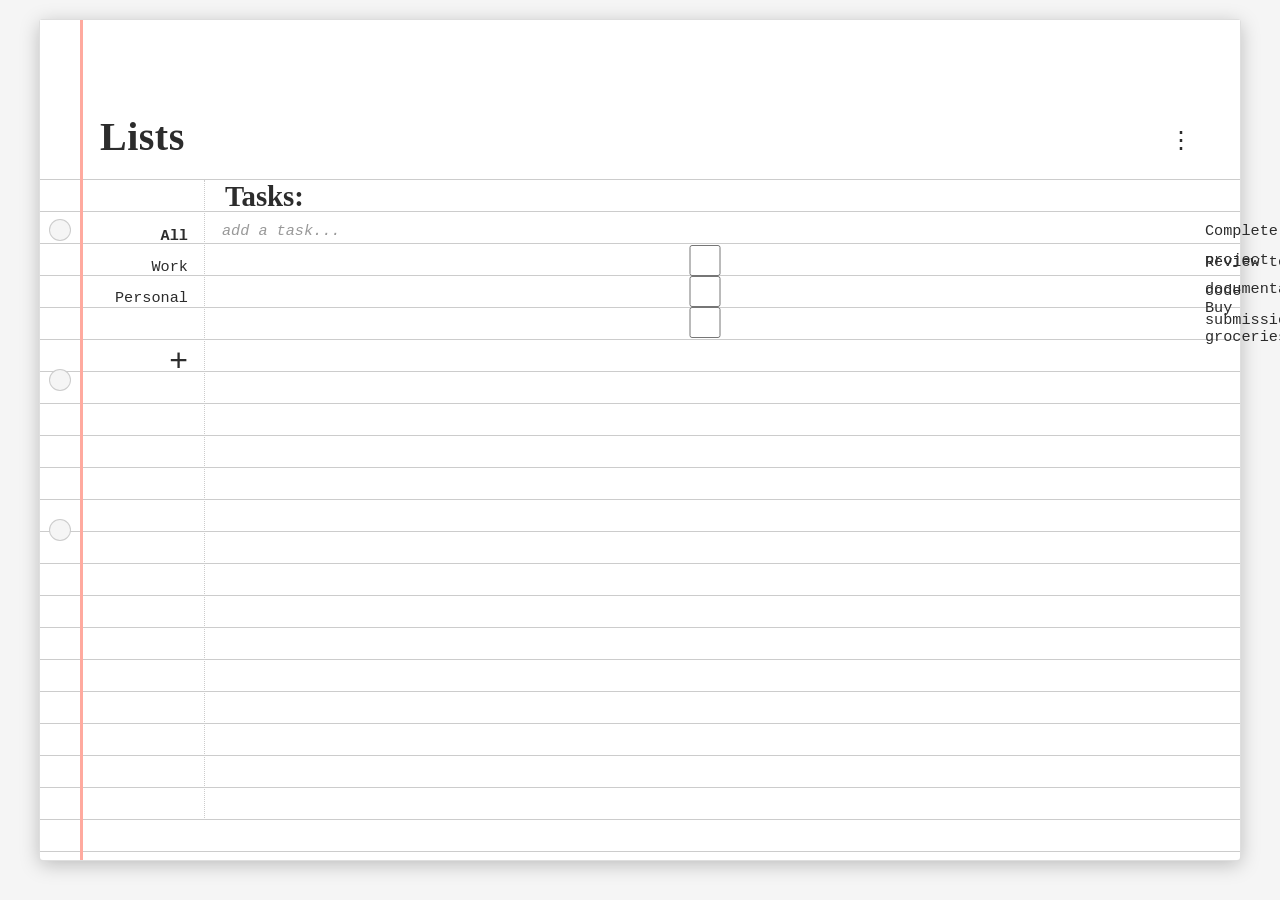
==== lists.html @ a1cadc85 "Add RDM Replacement task management application - Created home page with timer and task display func" ====
<!DOCTYPE html>
<html lang="en">
<head>
    <meta charset="UTF-8">
    <meta name="viewport" content="width=device-width, initial-scale=1.0">
    <title>RDM Replacement - Lists</title>
    <link rel="stylesheet" href="styles.css">
</head>
<body>
    <div class="notebook-page">
        <!-- Header Section -->
        <header class="header-section">
            <h1>Lists</h1>
            <nav class="header-nav">
                <div class="menu-bubble">
                    <div class="menu-icon">⋮</div>
                    <div class="menu-dropdown">
                        <a href="index.html" class="menu-item">Home</a>
                        <a href="lists.html" class="menu-item">Lists</a>
                        <a href="thisweek.html" class="menu-item">This Week</a>
                    </div>
                </div>
            </nav>
        </header>

        <!-- Main Content Area -->
        <div class="lists-container-main">
            <!-- Left Column: Lists Navigation -->
            <div class="lists-sidebar-simple">
                <div id="lists-nav" class="lists-nav">
                    <!-- Lists will be dynamically added here -->
                </div>
                <button id="add-list-btn" class="add-list-btn">+</button>
            </div>

            <!-- Right Column: Tasks Display -->
            <div class="tasks-display">
                <div class="tasks-header">
                    <h2 id="current-list-title">Tasks:</h2>
                    <div>
                        <input id="task-input"
                        type="text"
                        id="new-task-input"
                        placeholder="add a task..."
                        maxlength="200">   
                        <div id="tasks-list" class="tasks-list-simple"></div>
                     <!-- Tasks will be dynamically added here -->
                        </div>
                    </div>
                </div>
                

            </div>
        </div>
    </div>

    <script src="lists.js"></script>
</body>
</html>
---- styles.css ----
* {
    margin: 0;
    padding: 0;
    box-sizing: border-box;
}

body {
    font-family: 'Courier New', Courier, monospace;
    background-color: #f5f5f5;
    padding: 20px;
    min-height: 100vh;
}

button {    
    border: none;
    background-color: transparent;
}

/* Notebook Page Container */
.notebook-page {
    max-width: 1200px;
    margin: 0 auto;
    background-color: #fff;
    background-image:
        repeating-linear-gradient(
            transparent,
            transparent 31px,
            #ccc 31px,
            #ccc 32px
        );
    box-shadow:
        0 0 0 1px #dedede,
        0 4px 20px rgba(0, 0, 0, 0.25),
        inset 0 1px 0 rgba(255, 255, 255, 0.8);
    min-height: 800px;
    position: relative;
    padding: 0;
    border-radius: 3px;
}

/* Red margin line */
.notebook-page::before {
    content: '';
    position: absolute;
    left: 40px;
    top: 0;
    bottom: 0;
    width: 2px;
    background-color: #ffaa9f;
    box-shadow: 1px 0 0 #ffaa9f;
}

/* Hole punches effect */
.notebook-page::after {
    content: '';
    position: absolute;
    left: 10px;
    top: 50px;
    width: 20px;
    height: 20px;
    border-radius: 50%;
    background: radial-gradient(circle, #f5f5f5 0%, #ddd 70%, #ccc 100%);
    box-shadow:
        0 150px 0 0 #f5f5f5,
        0 150px 0 1px #ccc,
        0 300px 0 0 #f5f5f5,
        0 300px 0 1px #ccc,
        0 450px 0 0 #f5f5f5,
        0 450px 0 1px #ccc;
}

/* Header Section - White area at top */
.header-section {
    background-color: #fff;
    padding: 30px 40px 0px 60px;
    height: 140px;
    display: flex;
    justify-content: space-between;
    align-items: flex-end;
    position: relative;
    z-index: 2;
}

/* Red vertical lines for header */
.header-section::before {
    content: '';
    position: absolute;
    left: 40px;
    top: 0;
    bottom: 0;
    width: 2px;
    background-color: #ffaa9f;
    box-shadow: 1px 0 0 #ffaa9f;
    z-index: -1;
}

.header-section h1 {
    font-size: 2.5em;
    color: #2c2c2c;
    font-weight: 600;
    letter-spacing: 0.5px;
    font-family: 'Georgia', 'Times New Roman', serif;
    margin-bottom: 0;
}

.header-nav {
    margin-left: auto;
}

/* Menu Bubble */
.menu-bubble {
    position: relative;
    display: inline-block;
}

.menu-icon {
    width: 40px;
    height: 40px;
    border-radius: 50%;
    background-color: #fff;
    display: flex;
    align-items: center;
    justify-content: center;
    font-size: 1.5em;
    color: #2c2c2c;
    cursor: pointer;
    transition: all 0.2s ease;
    font-family: Arial, sans-serif;
    letter-spacing: -2px;
}

.menu-icon:hover {
    background-color: #f0f0f0;
    box-shadow: 0 2px 5px rgba(0, 0, 0, 0.15);
}

/* Dropdown Menu */
.menu-dropdown {
    position: absolute;
    top: 50px;
    right: 0;
    background-color: #fff;
    border: 1px solid #dedede;
    border-radius: 3px;
    box-shadow: 0 2px 8px rgba(0, 0, 0, 0.15);
    min-width: 150px;
    opacity: 0;
    visibility: hidden;
    transform: translateY(-10px);
    transition: all 0.2s ease;
    z-index: 100;
}

.menu-bubble:hover .menu-dropdown {
    opacity: 1;
    visibility: visible;
    transform: translateY(0);
}

.menu-item {
    display: block;
    padding: 12px 20px;
    color: #2c2c2c;
    text-decoration: none;
    font-family: 'Courier New', Courier, monospace;
    font-size: 0.95em;
    transition: all 0.2s ease;
    border-bottom: 1px dotted #ccc;
}

.menu-item:last-child {
    border-bottom: none;
}

.menu-item:hover {
    background-color: #f0f0f0;
}

/* Main Content Area */
.main-content {
    display: flex;
    flex-direction: row;
    padding: 36px 31px 40px 60px;
    margin-top: 19px;
    width: 100%;
}

.home-task-list {
    width: 100%;
    margin-bottom: 20px;
}

.right-sectionH {
    display: flex;
    flex-direction: column;
    justify-content: space-evenly;
    align-items: center;
    max-width:200px;
    gap: 30px;
    padding-right: 5px;
    padding-top: 60px;
}

/* Left Section: Text Display */
.text-display-section {
    display: flex;
    flex-direction: column;
    align-items: left;
    justify-content: flex-start;
    width: 100%;
    border-radius: 3px;
    border: #2c2c2c, solid 2px;
    padding: 7px 7px;
}

.text-display-box {
    background-color: transparent;
    border-radius: 3px;
    padding: 0px 0px;
    width: 100%;
    max-width: 500px;
    display: flex;
    flex-direction: column-reverse;
    align-items: flex-start;
    transition: all 0.2s ease;
}

.text-display-box p {
    font-size: 1.3em;
    color: #2c2c2c;
    text-align: center;
    line-height: 31px;
    word-wrap: break-word;
    font-family: 'Courier New', Courier, monospace;
    flex: 1;
    display: flex;
    align-items: center;
    justify-content: flex-start;
    width: 100%;
}

/* Text display controls */
.text-display-controls {
    display: flex;
    gap: 10px;
    justify-content: flex-start;
    width: 100%;
    flex-wrap: wrap;
}

.list-selector {
    position: relative;
    display: inline-block;
}

.list-select-btn {
    padding: 5px 20px;
    font-size: 0.9em;
    font-family: 'Courier New', Courier, monospace;
    border-radius: 3px;
    cursor: pointer;
    transition: all 0.2s ease;
    font-weight: 600;
    color: #2c2c2c;
    border: none;
    background-color: transparent;
}

.list-select-btn:hover {
    background-color:none;
}

.list-dropdown {
    position: absolute;
    bottom: 100%;
    right: 0;
    margin-bottom: 5px;
    background-color: #fff;
    border: 1px solid #dedede;
    border-radius: 3px;
    box-shadow: 0 2px 8px rgba(0, 0, 0, 0.15);
    min-width: 200px;
    max-height: 300px;
    overflow-y: auto;
    display: none;
    z-index: 100;
}

.list-dropdown.active {
    display: block;
}

.list-dropdown-item {
    padding: 12px 20px;
    cursor: pointer;
    font-family: 'Courier New', Courier, monospace;
    font-size: 0.95em;
    color: #2c2c2c;
    border-bottom: 1px dotted #ccc;
    transition: background-color 0.2s ease;
}

.list-dropdown-item:last-child {
    border-bottom: none;
}

.list-dropdown-item:hover {
    background-color: #f0f0f0;
}

.list-dropdown-item.selected {
    background-color: #e8f5e9;
    font-weight: bold;
}

.btn-random-task {
    padding: 10px 5px;
    font-size: 0.9em;
    font-family: 'Courier New', Courier, monospace;
    border-radius: 25px;
    cursor: pointer;
    transition: all 0.2s ease;
    font-weight: 600;
    border: none;
    background-color: transparent
}

.btn-random-task:hover {
    background-color: #97bbf5;
    box-shadow: 0 2px 5px rgba(0, 0, 0, 0.15);
}

.btn-random-task:active {
    box-shadow: inset 0 2px 4px rgba(0, 0, 0, 0.15);
}

/* Right Section: Timer */
.timer-section {
    display: flex;
    flex-direction: column;
    align-items: flex-end;
    width: fit-content;
    border: solid 2px #2c2c2c;
    border-radius: 3px;
    padding: 7px 7px;
}

.timer-display {
    border-radius: 3px;
    padding: 5px px;
}

.timer-input {
    font-size: 40px;
    font-family: 'Courier New', monospace;
    font-weight: bold;
    color: #2c2c2c;
    letter-spacing: 3px;
    background: transparent;
    text-align: center;
    border: none;
    padding: 5px 5px;
    transition: all 0.2s ease;
    line-height: 31px;
    width: 200px;
}

.timer-input:hover {
    background-color: #97bbf5;
}

.timer-input:focus {
    background-color: #97bbf5;
    border-radius: 3px;
}

/* Timer Controls */
.timer-controls {
    display: flex;
    flex-wrap: wrap;
    justify-content: center;
    gap: 10px;

}

#timer-btn {
    width: 30px;
}

.btn {
    padding: 3px 3px;
    font-family: 'Courier New', Courier, monospace;
    border-radius: 3px;
    cursor: pointer;
    transition: all 0.2s ease;
    font-weight: 600;
    border: none;
    background-color: transparent;
}

#timer-btn:hover {
    box-shadow: 0 2px 5px rgba(0, 0, 0, 0.15);
    background-color: #97bbf5;
}

.btn:active {
    box-shadow: inset 0 2px 4px rgba(0, 0, 0, 0.15);
    background-color: #97bbf5;
}

.btn:disabled {
    opacity: 0.5;
    cursor: not-allowed;
}

.timer-btn {
    font-size: 8px;
}

.btn-start:hover:not(:disabled) {
    box-shadow: 0 2px 5px rgba(0, 0, 0, 0.15);
}

.btn-stop:hover:not(:disabled) {
    box-shadow: 0 2px 5px rgba(0, 0, 0, 0.15);
}

.btn-reset:hover {
    box-shadow: 0 2px 5px rgba(0, 0, 0, 0.15);
}


/* ===== LISTS PAGE STYLES ===== */

/* Main Container */
.lists-container-main {
    padding: 20px 40px 40px 60px;
    min-height: calc(100vh - 200px);
    display: flex;
    flex-direction: row;
    gap: 0;
}

/* Left Sidebar - Lists Navigation */
.lists-sidebar-simple {
    flex: 0 0 1 0;
    min-height: max-content;
    display: flex;
    flex-direction: column;
    align-items: flex-end;
    padding-top: 39px;
    padding-right: 1px;
    border-right: 1px dotted #ccc;
}

.lists-nav {
    width: 100%;
    display: flex;
    flex-direction: column;
    align-items: flex-end;
    margin-bottom: 20px;
}

.list-nav-item {
    background-color: transparent;
    height: 31px;
    border: none;
    padding: 8px 15px;
    cursor: pointer;
    transition: all 0.2s ease;
    font-size: 0.95em;
    color: #2c2c2c;
    font-family: 'Courier New', Courier, monospace;
    text-align: right;
    width: auto;
    border-bottom: 1px dotted transparent;
    padding: 2px 2px 0px none;
}

.list-nav-item:hover {
    background-color: #f0f0f0;
}

.list-nav-item.active {
    background-color: transparent;
    font-weight: 700;
    padding: 2px 10px 0px none;
    height: 31px;
}

.add-list-btn {
    background: none;
    border: none;
    font-size: 2em;
    color: #2c2c2c;
    cursor: pointer;
    padding: 10px 15px;
    transition: all 0.2s ease;
    align-self: flex-end;
}

.add-list-btn:hover {
    color: #4CAF50;
    transform: scale(1.1);
}

/* Right Side - Tasks Display */
.tasks-display {
    flex: 1;
    padding-left: 5px;
    display: flex;
    flex-direction: column;
}

.tasks-header {
    margin-bottom: 30px;
}

.tasks-header h2 {
    font-size: 1.8em;
    color: #2c2c2c;
    margin-left: 15px;
    font-family: 'Georgia', 'Times New Roman', serif;
}

.tasks-header input {
    width: 100%;
    padding: 0 12px;
    font-size: 0.95em;
    border: none;
    border-bottom: 1px dotted #ccc;
    background-color: transparent;
    font-family: 'Courier New', Courier, monospace;
    transition: all 0.2s ease;
    height: 31px;
    padding-top: 6px;
    line-height: 31px;
}

.tasks-header input:focus {
    outline: none;
    border-bottom: 1px solid #999;
}

.tasks-header input::placeholder {
    color: #999;
    font-style: italic;
}

/* Tasks List */
.tasks-list-simple {
    display: flex;
    flex-direction: column;
    gap: 0;
}

.task-item-simple {
    display: flex;
    align-items: center;
    gap: 15px;
    padding: 0 10px;
    transition: all 0.2s ease;
    height: 29px;
    margin-top: 2px;
}

.task-item-simple:hover {
    background-color: #f0f0f0;
}

.task-item-simple.completed {
    opacity: 0.4;
}

.task-checkbox {
    width: 20px;
    height: 20px;
    cursor: pointer;
    flex-shrink: 0;
}

.task-text-simple {
    flex: 1;
    font-size: 0.95em;
    color: #2c2c2c;
    font-family: 'Courier New', Courier, monospace;
    transition: all 0.2s ease;
    line-height: 29px;
}

.task-item-simple.completed .task-text-simple {
    text-decoration: line-through;
    filter: blur(0.8px);
}

/* Task Menu Button */
.task-menu-container {
    position: relative;
    display: flex;
    align-items: center;
    justify-content: center;
}

.task-menu-btn {
    background: none;
    border: none;
    font-size: 1.2em;
    color: #666;
    cursor: pointer;
    padding: 0 8px 2px 8px;
    line-height: 1;
    transition: color 0.2s ease;
    display: flex;
    align-items: center;
    justify-content: center;
}

.task-menu-btn:hover {
    color: #2c2c2c;
}

.task-menu-dropdown {
    position: absolute;
    right: 0;
    top: 100%;
    margin-top: 5px;
    background-color: #fff;
    border: 1px solid #dedede;
    border-radius: 3px;
    box-shadow: 0 2px 8px rgba(0, 0, 0, 0.15);
    min-width: 120px;
    opacity: 0;
    visibility: hidden;
    transform: translateY(-10px);
    transition: all 0.2s ease;
    z-index: 100;
    display: flex;
    flex-direction: column;
}

.task-menu-container:hover .task-menu-dropdown,
.task-menu-dropdown:hover {
    opacity: 1;
    visibility: visible;
    transform: translateY(0);
}

.task-menu-item {
    padding: 10px 15px;
    background: none;
    border: none;
    border-bottom: 1px dotted #ccc;
    text-align: left;
    font-family: 'Courier New', Courier, monospace;
    font-size: 0.9em;
    color: #2c2c2c;
    cursor: pointer;
    transition: background-color 0.2s ease;
}

.task-menu-item:last-child {
    border-bottom: none;
}

.task-menu-item:hover {
    background-color: #f0f0f0;
}

/* Edit Modal */
.edit-modal-overlay {
    position: fixed;
    top: 0;
    left: 0;
    width: 100%;
    height: 100%;
    background-color: rgba(0, 0, 0, 0.5);
    display: flex;
    align-items: center;
    justify-content: center;
    z-index: 1000;
}

.edit-modal-content {
    background-color: #fff;
    border: 1px solid #dedede;
    border-radius: 3px;
    padding: 30px;
    min-width: 400px;
    max-width: 600px;
    box-shadow: 0 4px 20px rgba(0, 0, 0, 0.3);
    position: relative;
    font-family: 'Courier New', Courier, monospace;
}

.edit-modal-close {
    position: absolute;
    top: 10px;
    right: 10px;
    background: none;
    border: none;
    font-size: 2em;
    color: #666;
    cursor: pointer;
    line-height: 1;
    padding: 5px 10px;
    transition: color 0.2s ease;
}

.edit-modal-close:hover {
    color: #2c2c2c;
}

.edit-modal-label {
    display: block;
    font-size: 0.95em;
    color: #2c2c2c;
    margin-bottom: 10px;
    font-weight: 600;
}

.edit-modal-input {
    width: 100%;
    padding: 12px;
    font-size: 0.95em;
    border: 1px solid #dedede;
    border-radius: 3px;
    background-color: #fff;
    font-family: 'Courier New', Courier, monospace;
    margin-bottom: 20px;
    transition: all 0.2s ease;
}

.edit-modal-input:focus {
    outline: none;
    border-color: #999;
    box-shadow: 0 0 0 2px rgba(153, 153, 153, 0.1);
}

.edit-modal-save {
    padding: 10px 20px;
    font-size: 0.9em;
    font-family: 'Courier New', Courier, monospace;
    border: 1px solid #dedede;
    border-radius: 3px;
    cursor: pointer;
    transition: all 0.2s ease;
    font-weight: 600;
    box-shadow: 0 1px 3px rgba(0, 0, 0, 0.1);
    background-color: #4CAF50;
    color: white;
    float: right;
}

.edit-modal-save:hover {
    background-color: #45a049;
    box-shadow: 0 2px 5px rgba(0, 0, 0, 0.15);
}

.edit-modal-save:active {
    box-shadow: inset 0 2px 4px rgba(0, 0, 0, 0.15);
}

/* Empty State */
.tasks-list-simple:empty::before {
    content: 'No tasks yet. Add one above!';
    display: block;
    text-align: center;
    padding: 60px 20px;
    color: #888;
    font-size: 1.1em;
    font-style: italic;
    font-family: 'Courier New', Courier, monospace;
}

/* ===== THIS WEEK PAGE ===== */
.thisweek-content {
    padding: 40px 60px 40px 60px;
}

.thisweek-tasks-container {
    max-width: 900px;
    margin: 0 auto;
}

.thisweek-section-title {
    font-size: 1.5em;
    color: #2c2c2c;
    font-family: 'Georgia', 'Times New Roman', serif;
    margin-bottom: 30px;
    padding-bottom: 10px;
    border-bottom: 1px dotted #ccc;
}

.task-item-thisweek {
    display: flex;
    align-items: flex-start;
    gap: 15px;
    padding: 15px 10px;
    transition: all 0.2s ease;
    border-bottom: 1px dotted #e0e0e0;
}

.task-item-thisweek:hover {
    background-color: #f0f0f0;
}

.task-item-thisweek.completed {
    opacity: 0.4;
}

.task-text-container {
    flex: 1;
    display: flex;
    flex-direction: column;
    gap: 5px;
}

.task-meta {
    font-size: 0.85em;
    color: #666;
    font-family: 'Courier New', Courier, monospace;
    font-style: italic;
}

.task-item-thisweek.completed .task-text-simple {
    text-decoration: line-through;
    filter: blur(0.8px);
}

.empty-message {
    text-align: center;
    padding: 60px 20px;
    color: #888;
    font-size: 1.1em;
    font-style: italic;
    font-family: 'Courier New', Courier, monospace;
}

/* Media Queries */
@media (max-width: 768px) {
    .thisweek-content {
        padding: 30px 40px;
    }

    .thisweek-section-title {
        font-size: 1.3em;
    }

    .task-item-thisweek {
        padding: 12px 5px;
    }
}

@media (max-width: 600px) {
    .thisweek-content {
        padding: 20px 30px;
    }
}

@media (max-width: 768px) {
    .header-section {
        padding: 20px 20px 0px 60px;
        flex-direction: column;
        align-items: space-between;
    }

    .header-section h1 {
        font-size: 2em;
    }

    .timer-input {
        font-size: 3em;
    }

    .text-display-box {
        max-width: 100%;
    }

    /* Lists page responsive */
    .lists-content {
        padding: 40px 20px 20px 60px;
        grid-template-columns: 1fr;
    }

    .lists-sidebar {
        order: 2;
        margin-top: 30px;
    }

    .list-details {
        order: 1;
    }


@media (max-width: 600px) {
    .notebook-page::before {
        left: 40px;
    }

    .header-section {
        padding: 20px 15px 20px 50px;
    }

    .main-content {
        padding: 15px 15px 15px 50px;
    }

    .header-section h1 {
        font-size: 1.5em;
    }

    .timer-display {
        padding: 30px 40px;
    }

    .timer-input {
        font-size: 2.5em;
    }

    .btn {
        padding: 10px 20px;
        font-size: 1em;
    }

    /* Lists page responsive */
    .lists-content {
        padding: 30px 15px 15px 50px;
    }

    .add-list-section,
    .list-detail-container {
        padding: 20px;
    }

    .task-item {
        padding: 12px;
    }

    .task-actions {
        width: 100%;
    }

    .btn-small {
        flex: 1;
    }

    .modal-content {
        width: 95%;
    }

    .task-input {
        font-size: 24px;
        height: 31px;
        padding-top: 37px;
        padding-left: -5px;
    }
}
}
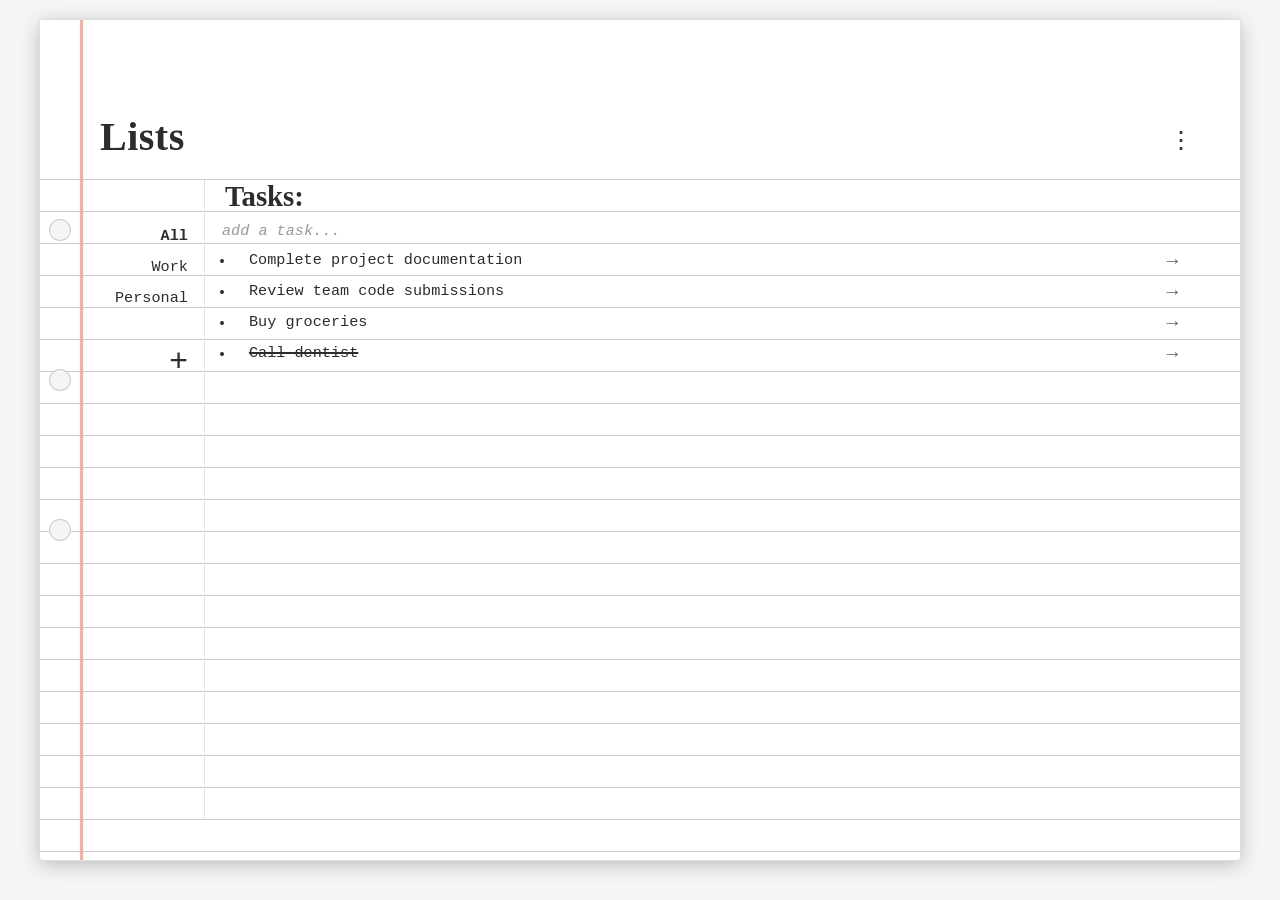
==== commit 863c6b33: "Add comprehensive task management features and UI improvements Major Features: - Replace checkboxes " ====
--- a/lists.html
+++ b/lists.html
@@ -38,13 +38,13 @@
                 <div class="tasks-header">
                     <h2 id="current-list-title">Tasks:</h2>
                     <div>
-                        <input id="task-input"
+                        <input
                         type="text"
                         id="new-task-input"
                         placeholder="add a task..."
-                        maxlength="200">   
-                        <div id="tasks-list" class="tasks-list-simple"></div>
-                     <!-- Tasks will be dynamically added here -->
+                        maxlength="200">
+                        <div id="tasks-list" class="tasks-list-simple">
+                            <!-- Tasks will be dynamically added here -->
                         </div>
                     </div>
                 </div>
@@ -54,6 +54,7 @@
         </div>
     </div>
 
+    <script src="globalVars.js"></script>
     <script src="lists.js"></script>
 </body>
 </html>
--- a/styles.css
+++ b/styles.css
@@ -216,13 +216,15 @@
 .text-display-box {
     background-color: transparent;
     border-radius: 3px;
-    padding: 0px 0px;
+    padding: 0px 0px 35px 0px;
     width: 100%;
     max-width: 500px;
     display: flex;
-    flex-direction: column-reverse;
+    flex-direction: column;
     align-items: flex-start;
-    transition: all 0.2s ease;
+    position: relative;
+    transition: all 0.2s ease;
+    min-height: 100px;
 }
 
 .text-display-box p {
@@ -237,25 +239,29 @@
     align-items: center;
     justify-content: flex-start;
     width: 100%;
-}
-
-/* Text display controls */
-.text-display-controls {
+    cursor: pointer;
+    user-select: none;
+    transition: opacity 0.2s ease;
+}
+
+/* Text display top controls */
+.text-display-top {
     display: flex;
     gap: 10px;
     justify-content: flex-start;
     width: 100%;
-    flex-wrap: wrap;
 }
 
 .list-selector {
-    position: relative;
+    position: absolute;
+    bottom: 5px;
+    right: 5px;
     display: inline-block;
 }
 
 .list-select-btn {
-    padding: 5px 20px;
-    font-size: 0.9em;
+    padding: 5px 10px;
+    font-size: 0.8em;
     font-family: 'Courier New', Courier, monospace;
     border-radius: 3px;
     cursor: pointer;
@@ -272,18 +278,17 @@
 
 .list-dropdown {
     position: absolute;
-    bottom: 100%;
+    bottom: calc(100% + 5px);
     right: 0;
-    margin-bottom: 5px;
     background-color: #fff;
     border: 1px solid #dedede;
     border-radius: 3px;
     box-shadow: 0 2px 8px rgba(0, 0, 0, 0.15);
-    min-width: 200px;
+    min-width: 150px;
     max-height: 300px;
     overflow-y: auto;
     display: none;
-    z-index: 100;
+    z-index: 1000;
 }
 
 .list-dropdown.active {
@@ -488,6 +493,11 @@
     height: 31px;
 }
 
+.list-nav-item.drag-over {
+    background-color: #c8e6c9;
+    border-bottom: 2px solid #4CAF50;
+}
+
 .add-list-btn {
     background: none;
     border: none;
@@ -535,6 +545,9 @@
     height: 31px;
     padding-top: 6px;
     line-height: 31px;
+    white-space: nowrap;
+    overflow-x: auto;
+    overflow-y: hidden;
 }
 
 .tasks-header input:focus {
@@ -562,6 +575,18 @@
     transition: all 0.2s ease;
     height: 29px;
     margin-top: 2px;
+    overflow-x: auto;
+    overflow-y: hidden;
+    cursor: grab;
+}
+
+.task-item-simple[draggable="true"]:active {
+    cursor: grabbing;
+}
+
+.task-item-simple.dragging {
+    opacity: 0.5;
+    background-color: #e3f2fd;
 }
 
 .task-item-simple:hover {
@@ -569,14 +594,18 @@
 }
 
 .task-item-simple.completed {
-    opacity: 0.4;
-}
-
-.task-checkbox {
-    width: 20px;
-    height: 20px;
+    opacity: 1;
+}
+
+.task-bullet {
+    width: 4px;
+    height: 4px;
+    border-radius: 50%;
+    background-color: #2c2c2c;
     cursor: pointer;
     flex-shrink: 0;
+    margin-right: 10px;
+    align-self: center;
 }
 
 .task-text-simple {
@@ -586,84 +615,149 @@
     font-family: 'Courier New', Courier, monospace;
     transition: all 0.2s ease;
     line-height: 29px;
+    cursor: pointer;
+    user-select: none;
+    white-space: nowrap;
+    overflow: visible;
+    min-width: 0;
 }
 
 .task-item-simple.completed .task-text-simple {
     text-decoration: line-through;
-    filter: blur(0.8px);
-}
-
-/* Task Menu Button */
-.task-menu-container {
-    position: relative;
-    display: flex;
-    align-items: center;
-    justify-content: center;
-}
-
-.task-menu-btn {
+    text-decoration-thickness: 2px;
+    text-decoration-color: currentColor;
+}
+
+/* Tasks that have been moved to bottom (after 10 seconds) */
+.task-item-simple.completed.moved-to-bottom .task-text-simple {
+    filter: blur(0.5px);
+    opacity: 0.5;
+    color: #999;
+}
+
+/* Task Arrow Button */
+.task-arrow-btn {
     background: none;
     border: none;
     font-size: 1.2em;
     color: #666;
     cursor: pointer;
-    padding: 0 8px 2px 8px;
+    padding: 0 8px;
     line-height: 1;
-    transition: color 0.2s ease;
-    display: flex;
-    align-items: center;
-    justify-content: center;
-}
-
-.task-menu-btn:hover {
-    color: #2c2c2c;
-}
-
-.task-menu-dropdown {
+    transition: all 0.2s ease;
+    flex-shrink: 0;
+}
+
+.task-arrow-btn:hover {
+    color: #2c2c2c;
+    transform: translateX(2px);
+}
+
+/* Task Details Popup */
+.task-details-popup {
+    position: fixed;
+    top: 0;
+    right: -45%;
+    width: 45%;
+    height: 100%;
+    background-color: rgba(0, 0, 0, 0.3);
+    z-index: 2000;
+    transition: right 0.3s ease;
+}
+
+.task-details-popup.active {
+    right: 0;
+}
+
+.task-details-content {
     position: absolute;
     right: 0;
-    top: 100%;
-    margin-top: 5px;
+    top: 0;
+    width: 100%;
+    height: 100%;
     background-color: #fff;
-    border: 1px solid #dedede;
-    border-radius: 3px;
-    box-shadow: 0 2px 8px rgba(0, 0, 0, 0.15);
-    min-width: 120px;
-    opacity: 0;
-    visibility: hidden;
-    transform: translateY(-10px);
-    transition: all 0.2s ease;
-    z-index: 100;
-    display: flex;
-    flex-direction: column;
-}
-
-.task-menu-container:hover .task-menu-dropdown,
-.task-menu-dropdown:hover {
-    opacity: 1;
-    visibility: visible;
-    transform: translateY(0);
-}
-
-.task-menu-item {
-    padding: 10px 15px;
+    padding: 30px;
+    overflow-y: auto;
+    box-shadow: -4px 0 20px rgba(0, 0, 0, 0.2);
+    font-family: 'Courier New', Courier, monospace;
+    background-image:
+        repeating-linear-gradient(
+            transparent,
+            transparent 31px,
+            #ccc 31px,
+            #ccc 32px
+        );
+}
+
+.task-details-close {
+    position: absolute;
+    top: 10px;
+    right: 10px;
     background: none;
     border: none;
+    font-size: 2em;
+    color: #666;
+    cursor: pointer;
+    line-height: 1;
+    padding: 5px 10px;
+    transition: color 0.2s ease;
+}
+
+.task-details-close:hover {
+    color: #2c2c2c;
+}
+
+.task-detail-label {
+    display: block;
+    font-size: 0.85em;
+    color: #666;
+    margin-top: 15px;
+    margin-bottom: 5px;
+    font-weight: 600;
+    text-transform: uppercase;
+    letter-spacing: 0.5px;
+}
+
+.task-detail-input {
+    width: 100%;
+    padding: 8px 0;
+    font-size: 0.95em;
+    border: none;
     border-bottom: 1px dotted #ccc;
-    text-align: left;
-    font-family: 'Courier New', Courier, monospace;
-    font-size: 0.9em;
-    color: #2c2c2c;
-    cursor: pointer;
-    transition: background-color 0.2s ease;
-}
-
-.task-menu-item:last-child {
-    border-bottom: none;
-}
-
-.task-menu-item:hover {
-    background-color: #f0f0f0;
+    background-color: transparent;
+    font-family: 'Courier New', Courier, monospace;
+    transition: all 0.2s ease;
+    color: #2c2c2c;
+}
+
+.task-detail-input:focus {
+    outline: none;
+    border-bottom: 1px solid #999;
+}
+
+.task-details-save {
+    position: absolute;
+    bottom: 20px;
+    right: 20px;
+    background-color: #4CAF50;
+    border: none;
+    color: white;
+    font-size: 1.5em;
+    padding: 10px 20px;
+    border-radius: 3px;
+    cursor: pointer;
+    transition: all 0.2s ease;
+    box-shadow: 0 2px 5px rgba(0, 0, 0, 0.2);
+}
+
+.task-details-save:hover {
+    background-color: #45a049;
+    box-shadow: 0 4px 8px rgba(0, 0, 0, 0.3);
+    transform: translateX(2px);
+}
+
+.task-details-save:active {
+    box-shadow: inset 0 2px 4px rgba(0, 0, 0, 0.2);
 }
 
 /* Edit Modal */
@@ -950,6 +1044,7 @@
 
     .task-input {
         font-size: 24px;
+        color: #2c2c2c;
         height: 31px;
         padding-top: 37px;
         padding-left: -5px;
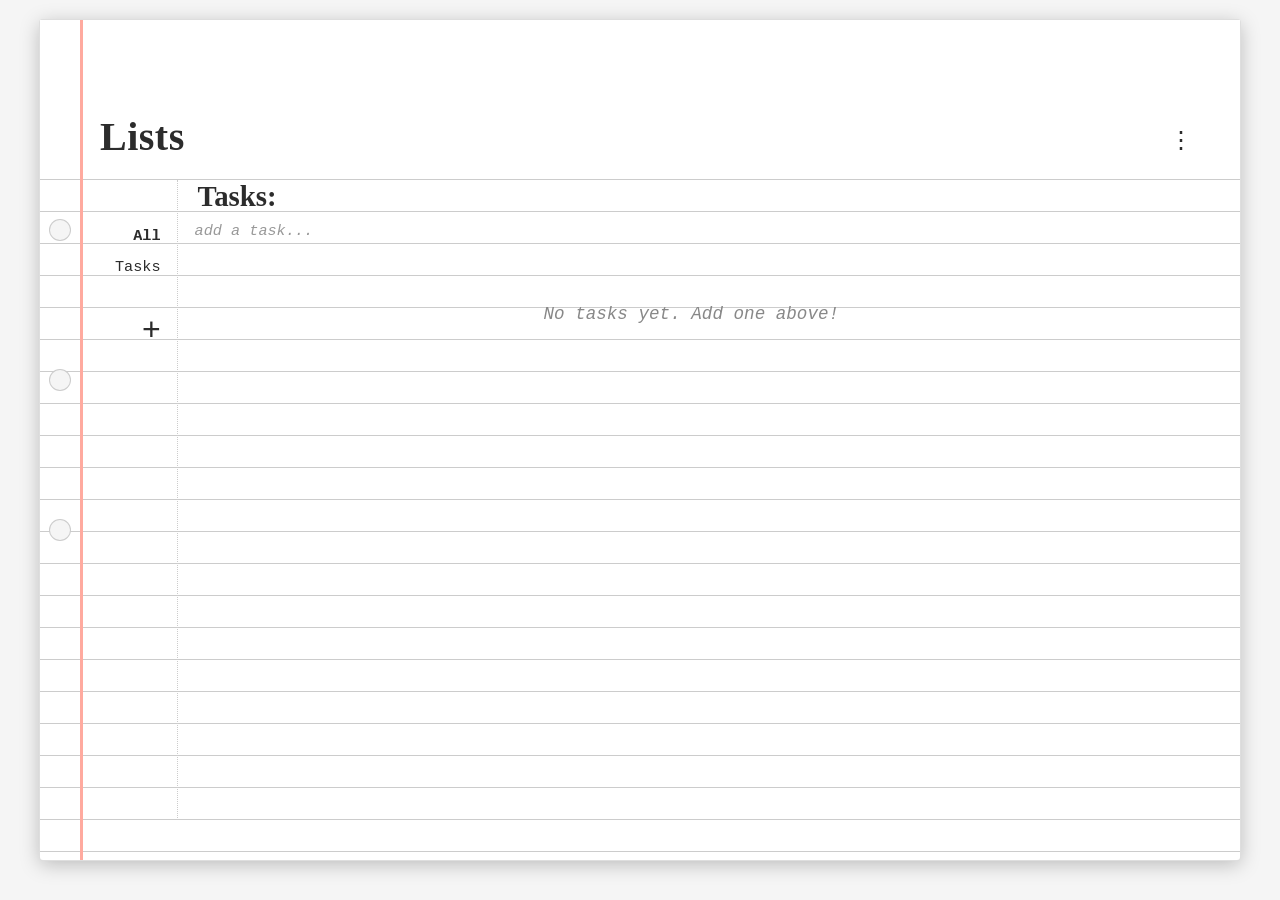
==== commit d9ff587f: "formatting, Account page, and theme loading" ====
--- a/lists.html
+++ b/lists.html
@@ -5,6 +5,7 @@
     <meta name="viewport" content="width=device-width, initial-scale=1.0">
     <title>RDM Replacement - Lists</title>
     <link rel="stylesheet" href="styles.css">
+    <script src="themeLoader.js"></script>
 </head>
 <body>
     <div class="notebook-page">
@@ -18,6 +19,7 @@
                         <a href="index.html" class="menu-item">Home</a>
                         <a href="lists.html" class="menu-item">Lists</a>
                         <a href="thisweek.html" class="menu-item">This Week</a>
+                        <button id="edit-lists-btn" class="menu-item menu-item-button">Edit Lists</button>
                     </div>
                 </div>
             </nav>
--- a/styles.css
+++ b/styles.css
@@ -20,6 +20,15 @@
 .notebook-page {
     max-width: 1200px;
     margin: 0 auto;
+    box-shadow:
+        0 0 0 1px #dedede,
+        0 4px 20px rgba(0, 0, 0, 0.25),
+        inset 0 1px 0 rgba(255, 255, 255, 0.8);
+    min-height: 800px;
+    position: relative;
+    padding: 0;
+    border-radius: 3px;
+    /* Default theme (Lined) - will be overridden by data-theme */
     background-color: #fff;
     background-image:
         repeating-linear-gradient(
@@ -28,14 +37,6 @@
             #ccc 31px,
             #ccc 32px
         );
-    box-shadow:
-        0 0 0 1px #dedede,
-        0 4px 20px rgba(0, 0, 0, 0.25),
-        inset 0 1px 0 rgba(255, 255, 255, 0.8);
-    min-height: 800px;
-    position: relative;
-    padding: 0;
-    border-radius: 3px;
 }
 
 /* Red margin line */
@@ -176,6 +177,12 @@
     background-color: #f0f0f0;
 }
 
+.menu-item-button {
+    width: 100%;
+    text-align: left;
+    cursor: pointer;
+}
+
 /* Main Content Area */
 .main-content {
     display: flex;
@@ -573,7 +580,7 @@
     gap: 15px;
     padding: 0 10px;
     transition: all 0.2s ease;
-    height: 29px;
+    height: 31.5px;
     margin-top: 2px;
     overflow-x: auto;
     overflow-y: hidden;
@@ -626,6 +633,8 @@
     text-decoration: line-through;
     text-decoration-thickness: 2px;
     text-decoration-color: currentColor;
+    opacity: 0.4;
+    filter: blur(0.5px);
 }
 
 /* Tasks that have been moved to bottom (after 10 seconds) */
@@ -760,6 +769,52 @@
     box-shadow: inset 0 2px 4px rgba(0, 0, 0, 0.2);
 }
 
+/* Edit Lists Popup */
+.edit-lists-popup {
+    position: fixed;
+    top: 0;
+    right: -45%;
+    width: 45%;
+    height: 100%;
+    background-color: rgba(0, 0, 0, 0.3);
+    z-index: 2000;
+    transition: right 0.3s ease;
+}
+
+.edit-lists-popup.active {
+    right: 0;
+}
+
+.edit-lists-content {
+    position: absolute;
+    right: 0;
+    top: 0;
+    width: 100%;
+    height: 100%;
+    background-color: #fff;
+    padding: 30px;
+    overflow-y: auto;
+    box-shadow: -4px 0 20px rgba(0, 0, 0, 0.2);
+    font-family: 'Courier New', Courier, monospace;
+    background-image:
+        repeating-linear-gradient(
+            transparent,
+            transparent 31px,
+            #ccc 31px,
+            #ccc 32px
+        );
+}
+
+.edit-lists-container {
+    margin-bottom: 20px;
+}
+
+.edit-list-item {
+    margin-bottom: 20px;
+    padding-bottom: 15px;
+    border-bottom: 1px dotted #ccc;
+}
+
 /* Edit Modal */
 .edit-modal-overlay {
     position: fixed;
@@ -984,7 +1039,7 @@
     .list-details {
         order: 1;
     }
-
+}
 
 @media (max-width: 600px) {
     .notebook-page::before {
@@ -1049,5 +1104,249 @@
         padding-top: 37px;
         padding-left: -5px;
     }
-}
-}+} /* End @media (max-width: 768px) */
+
+/* ===== DISPLAY THEMES ===== */
+
+/* Display Options Styling */
+.display-options {
+    padding: 20px;
+    font-family: 'Courier New', Courier, monospace;
+}
+
+.display-header {
+    display: flex;
+    justify-content: space-between;
+    align-items: center;
+    width: 100%;
+    margin-bottom: 20px;
+}
+
+.display-options h3 {
+    font-size: 18px;
+    margin: 0;
+    color: #2c2c2c;
+    flex-shrink: 0;
+}
+
+.account-option-row {
+    display: flex;
+    flex-direction: row;
+    justify-content: space-between;
+    align-items: center;
+    margin-bottom: 15px;
+}
+
+.theme-options {
+    display: flex;
+    gap: 15px;
+    align-items: center;
+    flex-wrap: nowrap;
+}
+
+.theme-btn {
+    display: flex;
+    flex-direction: column;
+    align-items: center;
+    gap: 8px;
+    padding: 10px 12px;
+    border: 2px solid #ccc;
+    border-radius: 8px;
+    background-color: #fff;
+    cursor: pointer;
+    transition: all 0.3s ease;
+    min-width: 90px;
+}
+
+.theme-btn:hover {
+    border-color: #2c2c2c;
+    transform: translateY(-2px);
+    box-shadow: 0 4px 8px rgba(0, 0, 0, 0.1);
+}
+
+.theme-btn.active {
+    border-color: #2c2c2c;
+    background-color: #f0f0f0;
+    box-shadow: 0 4px 12px rgba(0, 0, 0, 0.15);
+}
+
+.theme-preview {
+    width: 60px;
+    height: 60px;
+    border: 1px solid #ccc;
+    border-radius: 4px;
+}
+
+.lined-preview {
+    background-color: #fff;
+    background-image: repeating-linear-gradient(
+        transparent,
+        transparent 15px,
+        #ccc 15px,
+        #ccc 16px
+    );
+}
+
+.dotted-preview {
+    background-color: #fff;
+    background-image:
+        radial-gradient(circle, #2c2c2c 1px, transparent 1px);
+    background-size: 15px 15px;
+}
+
+.cream-preview {
+    background-color: #f5f5dc;
+    position: relative;
+}
+
+.cream-preview::after {
+    content: 'Aa';
+    position: absolute;
+    top: 50%;
+    left: 50%;
+    transform: translate(-50%, -50%);
+    color: #4169e1;
+    font-weight: bold;
+    font-size: 20px;
+}
+
+.theme-name {
+    font-size: 12px;
+    font-weight: bold;
+    color: #2c2c2c;
+}
+
+/* ===== THEME: LINED (Default) ===== */
+body[data-theme="lined"] .notebook-page {
+    background-color: #fff !important;
+    background-image:
+        repeating-linear-gradient(
+            transparent,
+            transparent 31px,
+            #ccc 31px,
+            #ccc 32px
+        ) !important;
+}
+
+body[data-theme="lined"] .notebook-page::before {
+    background-color: #ffaa9f !important;
+    box-shadow: 1px 0 0 #ffaa9f !important;
+}
+
+body[data-theme="lined"] .header-section {
+    background-color: #fff !important;
+}
+
+body[data-theme="lined"] .header-section::before {
+    background-color: #ffaa9f !important;
+}
+
+/* ===== THEME: DOTTED ===== */
+body[data-theme="dotted"] .notebook-page {
+    background-color: #fff !important;
+    background-image:
+        radial-gradient(circle, #2c2c2c 1px, transparent 1px) !important;
+    background-size: 31px 31px !important;
+    background-position: 0 0 !important;
+}
+
+
+body[data-theme="dotted"] .notebook-page::before {
+    background-color: #ffaa9f !important;
+    box-shadow: 1px 0 0 #ffaa9f !important;
+}
+
+body[data-theme="dotted"] .header-section {
+    background-color: #fff !important;
+    background-image:
+        radial-gradient(circle, #2c2c2c 1px, transparent 1px) !important;
+    background-size: 31px 31px !important;
+    background-position: 0 0 !important;
+}
+
+body[data-theme="dotted"] .header-section::before {
+    background-color: #ffaa9f !important;
+}
+
+/* ===== THEME: CREAM ===== */
+body[data-theme="cream"] {
+    background-color: #e8e4d8 !important;
+}
+
+body[data-theme="cream"] .notebook-page {
+    background-color: #f5f5dc !important;
+    background-image: none !important;
+}
+
+body[data-theme="cream"] .notebook-page::before {
+    background-color: #d4af37 !important;
+    box-shadow: 1px 0 0 #d4af37 !important;
+}
+
+body[data-theme="cream"] .header-section {
+    background-color: #f5f5dc !important;
+}
+
+body[data-theme="cream"] .header-section::before {
+    background-color: #d4af37 !important;
+}
+
+/* Cream theme text colors */
+body[data-theme="cream"] .header-section h1,
+body[data-theme="cream"] .menu-item,
+body[data-theme="cream"] .list-nav-item,
+body[data-theme="cream"] .task-text-simple,
+body[data-theme="cream"] .tasks-header h2,
+body[data-theme="cream"] .tasks-header input,
+body[data-theme="cream"] .display-options h3,
+body[data-theme="cream"] .theme-name,
+body[data-theme="cream"] button,
+body[data-theme="cream"] input,
+body[data-theme="cream"] label,
+body[data-theme="cream"] p,
+body[data-theme="cream"] span {
+    color: #4169e1;
+}
+
+body[data-theme="cream"] .task-bullet {
+    background-color: #4169e1;
+}
+
+body[data-theme="cream"] .menu-dropdown {
+    background-color: #f5f5dc;
+    border-color: #4169e1;
+}
+
+body[data-theme="cream"] .list-nav-item.active,
+body[data-theme="cream"] .list-nav-item:hover {
+    background-color: rgba(65, 105, 225, 0.1);
+    color: #4169e1;
+}
+
+body[data-theme="cream"] .tasks-header input {
+    border-bottom: 1px solid #4169e1;
+    color: #4169e1;
+}
+
+body[data-theme="cream"] .tasks-header input::placeholder {
+    color: rgba(65, 105, 225, 0.5);
+}
+
+body[data-theme="cream"] .task-arrow-btn {
+    color: #4169e1;
+}
+
+body[data-theme="cream"] .add-list-btn {
+    color: #4169e1;
+    border: 2px solid #4169e1;
+}
+
+body[data-theme="cream"] .theme-btn {
+    background-color: #f5f5dc;
+    border-color: #4169e1;
+}
+
+body[data-theme="cream"] .theme-btn.active {
+    background-color: rgba(65, 105, 225, 0.1);
+    border-color: #4169e1;
+}
